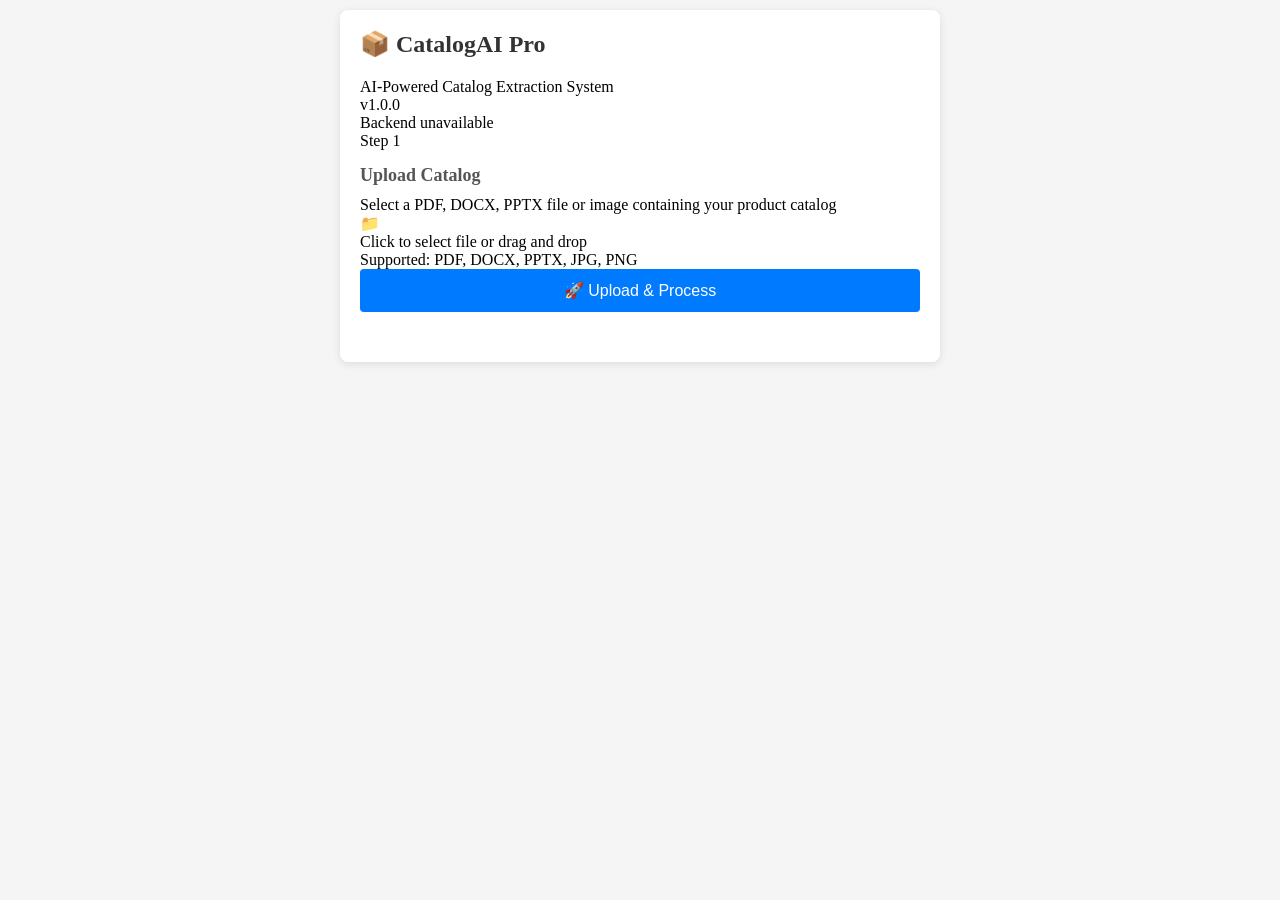
==== frontend/frontend/index.html @ 49868442 "Initial commit: CatalogAI Pro" ====
<!DOCTYPE html>
<html lang="en">
<head>
    <meta charset="UTF-8">
    <meta name="viewport" content="width=device-width, initial-scale=1.0">
    <meta name="description" content="CatalogAI Pro - AI-Powered Catalog Extraction System">
    <title>CatalogAI Pro - Catalog Extraction</title>
    <link rel="stylesheet" href="css/styles.css">
</head>
<body>
    <div class="container">
        <!-- Header -->
        <div class="header">
            <h1>📦 CatalogAI Pro</h1>
            <p class="subtitle">AI-Powered Catalog Extraction System</p>
            <p class="version">v1.0.0</p>
        </div>

        <!-- Status Bar -->
        <div class="status-bar">
            <span id="statusIndicator" class="status-dot"></span>
            <span id="statusText">Initializing...</span>
        </div>

        <!-- Step 1: Upload -->
        <div class="section">
            <div class="step-number">Step 1</div>
            <h2>Upload Catalog</h2>
            <p class="step-description">
                Select a PDF, DOCX, PPTX file or image containing your product catalog
            </p>
            
            <div class="upload-area" id="uploadArea">
                <div class="upload-icon">📁</div>
                <input 
                    type="file" 
                    id="fileInput" 
                    accept=".pdf,.docx,.pptx,.jpg,.jpeg,.png,.webp"
                    style="display: none;"
                >
                <label for="fileInput" class="upload-label">
                    Click to select file or drag and drop
                </label>
                <p class="upload-hint">
                    Supported: PDF, DOCX, PPTX, JPG, PNG
                </p>
            </div>
            
            <button class="btn btn-primary" id="uploadBtn" onclick="uploadFile()">
                🚀 Upload & Process
            </button>
        </div>

        <!-- Step 2: Progress -->
        <div class="section" id="progressSection" style="display:none;">
            <div class="step-number">Step 2</div>
            <h2>Processing</h2>
            <p class="step-description">
                Your catalog is being processed. This may take a few minutes.
            </p>
            
            <div class="progress-container">
                <div class="progress-bar">
                    <div class="progress-fill" id="progressBar"></div>
                </div>
                <div class="progress-text">
                    <span id="progressPercent">0%</span>
                    <span id="progressDetails"> - Initializing...</span>
                </div>
            </div>
            
            <div class="processing-info">
                <p><strong>Status:</strong> <span id="jobStatus">Initializing</span></p>
                <p><strong>Products Processed:</strong> <span id="productsCount">0 / 0</span></p>
                <p><strong>Estimated Cost:</strong> $<span id="estimatedCost">0.00</span></p>
            </div>
        </div>

        <!-- Step 3: Results -->
        <div class="section" id="resultsSection" style="display:none;">
            <div class="step-number">Step 3</div>
            <h2>Results</h2>
            <p class="step-description">
                Processing complete! Review and download your results.
            </p>
            
            <div class="results-summary">
                <div class="summary-item">
                    <span class="summary-label">✅ Products Extracted:</span>
                    <span id="finalProductCount" class="summary-value">0</span>
                </div>
                <div class="summary-item">
                    <span class="summary-label">💰 Total Cost:</span>
                    <span id="finalCost" class="summary-value">$0.00</span>
                </div>
            </div>
            
            <div id="errorList" style="display:none;" class="error-section">
                <h3>⚠️ Errors</h3>
                <div id="errorItems"></div>
            </div>
            
            <div class="button-group">
                <button class="btn btn-primary" onclick="downloadExcel()">
                    📊 Download Excel
                </button>
                <button class="btn btn-secondary" onclick="downloadCSV()">
                    📋 Download CSV
                </button>
                <button class="btn btn-secondary" onclick="downloadJSON()">
                    📄 Download JSON
                </button>
            </div>
            
            <button class="btn btn-secondary" onclick="startNew()">
                🔄 Process Another File
            </button>
        </div>

        <!-- Logs -->
        <div class="section logs-section" id="logsSection" style="display:none;">
            <h3>📝 Processing Logs</h3>
            <div id="logsList" class="logs-list"></div>
        </div>
    </div>

    <!-- Scripts -->
    <script src="js/config.js"></script>
    <script src="js/api.js"></script>
    <script src="js/app.js"></script>
</body>
</html>
---- frontend/frontend/css/styles.css ----
*{margin:0;padding:0;box-sizing:border-box;}body{font-family:-apple-system,BlinkMacSystemFont,"Segoe UI",Roboto;background:#f5f5f5;padding:10px;}.container{max-width:600px;margin:0 auto;background:white;border-radius:8px;padding:20px;box-shadow:0 2px 8px rgba(0,0,0,0.1);}h1{font-size:24px;margin-bottom:20px;color:#333;}h2{font-size:18px;margin:15px 0 10px;color:#555;}.section{margin-bottom:20px;}input,button{width:100%;padding:12px;margin-bottom:10px;border:1px solid #ddd;border-radius:4px;font-size:16px;}button{background:#007AFF;color:white;border:none;cursor:pointer;}button:hover{background:#0051D5;}.progress-bar{width:100%;height:20px;background:#eee;border-radius:10px;overflow:hidden;margin:10px 0;}.progress-fill{height:100%;background:#4CAF50;width:0%;transition:width 0.3s;}@media(max-width:480px){.container{padding:15px;}h1{font-size:20px;}}
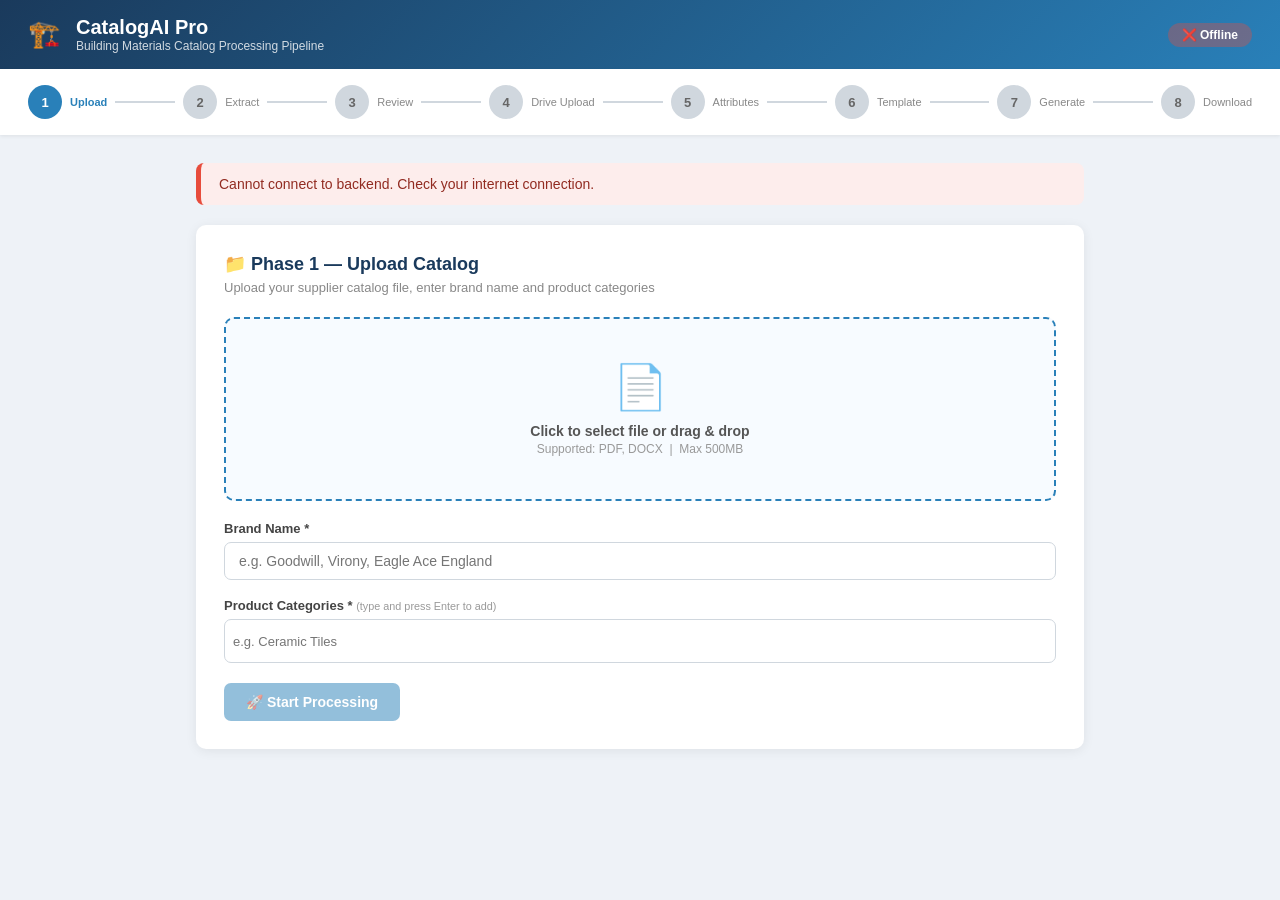
==== commit 3ec4baef: "Deploy: Complete CatalogAI Pro v3 frontend" ====
--- a/frontend/frontend/index.html
+++ b/frontend/frontend/index.html
@@ -1,132 +1,1118 @@
 <!DOCTYPE html>
 <html lang="en">
 <head>
-    <meta charset="UTF-8">
-    <meta name="viewport" content="width=device-width, initial-scale=1.0">
-    <meta name="description" content="CatalogAI Pro - AI-Powered Catalog Extraction System">
-    <title>CatalogAI Pro - Catalog Extraction</title>
-    <link rel="stylesheet" href="css/styles.css">
+<meta charset="UTF-8" />
+<meta name="viewport" content="width=device-width, initial-scale=1.0" />
+<title>CatalogAI Pro — Building Materials Pipeline</title>
+<style>
+*, *::before, *::after { box-sizing: border-box; margin: 0; padding: 0; }
+
+body {
+  font-family: 'Segoe UI', Arial, sans-serif;
+  background: #eef2f7;
+  min-height: 100vh;
+  color: #222;
+}
+
+/* ── HEADER ── */
+header {
+  background: linear-gradient(135deg, #1a3a5c, #2980b9);
+  color: #fff;
+  padding: 16px 28px;
+  display: flex;
+  align-items: center;
+  gap: 16px;
+  box-shadow: 0 3px 10px rgba(0,0,0,0.25);
+}
+header .logo { font-size: 26px; }
+header h1 { font-size: 20px; font-weight: 700; }
+header p { font-size: 12px; opacity: 0.8; }
+.backend-badge {
+  margin-left: auto;
+  padding: 5px 14px;
+  border-radius: 20px;
+  font-size: 12px;
+  font-weight: 600;
+  background: rgba(255,255,255,0.15);
+}
+.backend-badge.online { background: rgba(39,174,96,0.35); }
+.backend-badge.offline { background: rgba(231,76,60,0.35); }
+
+/* ── STEPPER ── */
+.stepper-wrap {
+  background: white;
+  padding: 16px 28px;
+  box-shadow: 0 1px 4px rgba(0,0,0,0.08);
+  overflow-x: auto;
+}
+.stepper {
+  display: flex;
+  align-items: center;
+  min-width: 700px;
+}
+.step-item {
+  display: flex;
+  align-items: center;
+  flex: 1;
+}
+.step-circle {
+  width: 34px;
+  height: 34px;
+  border-radius: 50%;
+  background: #d0d7de;
+  color: #666;
+  display: flex;
+  align-items: center;
+  justify-content: center;
+  font-weight: 700;
+  font-size: 13px;
+  flex-shrink: 0;
+  transition: all 0.3s;
+}
+.step-label {
+  font-size: 11px;
+  color: #888;
+  margin-left: 8px;
+  white-space: nowrap;
+}
+.step-line { flex: 1; height: 2px; background: #d0d7de; margin: 0 8px; }
+.step-item.active .step-circle { background: #2980b9; color: #fff; }
+.step-item.done .step-circle { background: #27ae60; color: #fff; }
+.step-item.active .step-label { color: #2980b9; font-weight: 700; }
+.step-item.done .step-label { color: #27ae60; }
+.step-item.done .step-line { background: #27ae60; }
+
+/* ── MAIN ── */
+.main { max-width: 920px; margin: 28px auto; padding: 0 16px; }
+
+/* ── STATUS BAR ── */
+.status-bar {
+  padding: 13px 18px;
+  border-radius: 8px;
+  font-size: 14px;
+  margin-bottom: 20px;
+  border-left: 5px solid;
+  display: none;
+}
+.status-bar.show { display: block; }
+.status-bar.info    { background: #e8f4fd; border-color: #2980b9; color: #1a5276; }
+.status-bar.success { background: #eafaf1; border-color: #27ae60; color: #1e8449; }
+.status-bar.error   { background: #fdedec; border-color: #e74c3c; color: #922b21; }
+.status-bar.warning { background: #fef9e7; border-color: #f39c12; color: #7d6608; }
+
+/* ── CARD ── */
+.card {
+  background: white;
+  border-radius: 10px;
+  box-shadow: 0 2px 12px rgba(0,0,0,0.07);
+  padding: 28px;
+  margin-bottom: 20px;
+  display: none;
+}
+.card.active { display: block; }
+.card h2 { font-size: 18px; color: #1a3a5c; margin-bottom: 5px; }
+.card .sub { font-size: 13px; color: #888; margin-bottom: 22px; }
+
+/* ── FORM ── */
+.field { margin-bottom: 18px; }
+.field label { display: block; font-size: 13px; font-weight: 600; color: #444; margin-bottom: 6px; }
+.field input[type=text], .field textarea {
+  width: 100%;
+  padding: 10px 14px;
+  border: 1.5px solid #d0d7de;
+  border-radius: 7px;
+  font-size: 14px;
+  outline: none;
+  transition: border 0.2s;
+}
+.field input:focus, .field textarea:focus { border-color: #2980b9; }
+
+.tags-wrap {
+  display: flex;
+  flex-wrap: wrap;
+  gap: 8px;
+  padding: 8px;
+  border: 1.5px solid #d0d7de;
+  border-radius: 7px;
+  min-height: 44px;
+  cursor: text;
+  align-items: center;
+}
+.tags-wrap:focus-within { border-color: #2980b9; }
+.tag {
+  background: #d6e4f7;
+  color: #1a3a5c;
+  padding: 4px 10px;
+  border-radius: 20px;
+  font-size: 12px;
+  display: flex;
+  align-items: center;
+  gap: 6px;
+}
+.tag-remove { cursor: pointer; font-weight: bold; color: #666; }
+.tag-remove:hover { color: #e74c3c; }
+.tag-input {
+  border: none;
+  outline: none;
+  font-size: 13px;
+  min-width: 100px;
+  background: transparent;
+}
+
+/* ── DROP ZONE ── */
+.drop-zone {
+  border: 2px dashed #2980b9;
+  border-radius: 10px;
+  padding: 42px 24px;
+  text-align: center;
+  cursor: pointer;
+  background: #f7fbff;
+  transition: all 0.25s;
+}
+.drop-zone:hover, .drop-zone.over { background: #e5f0fb; border-color: #1a3a5c; }
+.drop-zone .dz-icon { font-size: 44px; margin-bottom: 10px; }
+.drop-zone p { color: #555; font-size: 14px; }
+.drop-zone small { color: #999; font-size: 12px; }
+.file-info {
+  margin-top: 14px;
+  padding: 10px 14px;
+  background: #eafaf1;
+  border-radius: 7px;
+  font-size: 13px;
+  color: #1e8449;
+  display: none;
+}
+.file-info.show { display: block; }
+
+/* ── PROGRESS ── */
+.progress-wrap { margin: 18px 0; }
+.progress-top { display: flex; justify-content: space-between; font-size: 13px; color: #555; margin-bottom: 6px; }
+.progress-bar { height: 10px; background: #e0e8f0; border-radius: 5px; overflow: hidden; }
+.progress-fill { height: 100%; background: linear-gradient(90deg, #2980b9, #27ae60); width: 0%; border-radius: 5px; transition: width 0.4s; }
+.phase-label { font-size: 13px; color: #2980b9; font-weight: 600; margin-top: 8px; min-height: 20px; }
+
+/* ── BUTTONS ── */
+.btn {
+  padding: 11px 22px;
+  border: none;
+  border-radius: 7px;
+  font-size: 14px;
+  font-weight: 600;
+  cursor: pointer;
+  transition: all 0.2s;
+  display: inline-flex;
+  align-items: center;
+  gap: 8px;
+}
+.btn:disabled { opacity: 0.5; cursor: not-allowed; }
+.btn-primary { background: #2980b9; color: #fff; }
+.btn-primary:hover:not(:disabled) { background: #1a3a5c; }
+.btn-success { background: #27ae60; color: #fff; }
+.btn-success:hover:not(:disabled) { background: #1e8449; }
+.btn-warning { background: #f39c12; color: #fff; }
+.btn-danger  { background: #e74c3c; color: #fff; }
+.btn-gray    { background: #95a5a6; color: #fff; }
+.btn-group   { display: flex; gap: 12px; flex-wrap: wrap; margin-top: 20px; }
+
+/* ── IMAGES GRID ── */
+.grid-controls {
+  display: flex;
+  gap: 10px;
+  margin-bottom: 14px;
+  flex-wrap: wrap;
+  align-items: center;
+}
+.summary-badge {
+  padding: 5px 12px;
+  border-radius: 20px;
+  font-size: 12px;
+  font-weight: 600;
+}
+.sb-total    { background: #e8f4fd; color: #1a3a5c; }
+.sb-approved { background: #eafaf1; color: #1e8449; }
+.sb-rejected { background: #fdedec; color: #922b21; }
+
+.images-grid {
+  display: grid;
+  grid-template-columns: repeat(auto-fill, minmax(170px, 1fr));
+  gap: 14px;
+  max-height: 520px;
+  overflow-y: auto;
+  padding-right: 4px;
+}
+.img-card {
+  border: 2px solid #e0e8f0;
+  border-radius: 8px;
+  overflow: hidden;
+  transition: all 0.2s;
+  background: white;
+}
+.img-card.approved { border-color: #27ae60; }
+.img-card.rejected { border-color: #e74c3c; opacity: 0.5; }
+.img-thumb {
+  width: 100%;
+  height: 120px;
+  object-fit: cover;
+  display: block;
+  background: #f0f4f8;
+}
+.img-body { padding: 8px; }
+.img-sku-label { font-size: 10px; color: #888; margin-bottom: 3px; }
+.img-sku-input {
+  width: 100%;
+  padding: 4px 7px;
+  border: 1px solid #d0d7de;
+  border-radius: 4px;
+  font-size: 11px;
+  font-weight: 700;
+  color: #1a3a5c;
+}
+.img-fname { font-size: 10px; color: #aaa; margin-top: 4px; white-space: nowrap; overflow: hidden; text-overflow: ellipsis; }
+.img-actions { display: flex; gap: 4px; padding: 0 8px 8px; }
+.img-actions button {
+  flex: 1; padding: 4px 0; border: none; border-radius: 4px;
+  font-size: 11px; font-weight: 700; cursor: pointer;
+}
+.btn-approve-img { background: #eafaf1; color: #27ae60; }
+.btn-reject-img  { background: #fdedec; color: #e74c3c; }
+.btn-approve-img:hover { background: #27ae60; color: #fff; }
+.btn-reject-img:hover  { background: #e74c3c; color: #fff; }
+
+/* ── DRIVE SECTION ── */
+.drive-info {
+  padding: 16px;
+  background: #f7fbff;
+  border-radius: 8px;
+  margin-bottom: 14px;
+  font-size: 14px;
+}
+.drive-info a { color: #2980b9; }
+
+/* ── FLAGGED ITEMS ── */
+.flagged-list { margin-top: 14px; }
+.flagged-item {
+  padding: 10px 14px;
+  background: #fef9e7;
+  border-left: 4px solid #f39c12;
+  border-radius: 5px;
+  margin-bottom: 8px;
+  font-size: 13px;
+}
+.flagged-item strong { color: #7d6608; }
+
+/* ── VALIDATION ── */
+.validation-report { margin-top: 14px; }
+.v-issue {
+  padding: 8px 14px;
+  background: #fdedec;
+  border-radius: 5px;
+  margin-bottom: 6px;
+  font-size: 13px;
+  color: #922b21;
+}
+.v-pass {
+  padding: 14px;
+  background: #eafaf1;
+  border-radius: 8px;
+  color: #1e8449;
+  font-weight: 600;
+  font-size: 14px;
+}
+
+/* ── RESULT BOXES ── */
+.result-grid {
+  display: grid;
+  grid-template-columns: repeat(auto-fit, minmax(140px, 1fr));
+  gap: 14px;
+  margin-bottom: 20px;
+}
+.result-box {
+  padding: 18px;
+  background: #f7fbff;
+  border-radius: 8px;
+  text-align: center;
+}
+.result-box .big { font-size: 36px; font-weight: 800; color: #1a3a5c; }
+.result-box .lbl { font-size: 12px; color: #888; margin-top: 5px; }
+
+.download-btn {
+  display: inline-flex;
+  align-items: center;
+  gap: 10px;
+  padding: 13px 26px;
+  background: linear-gradient(135deg, #27ae60, #1e8449);
+  color: #fff;
+  border: none;
+  border-radius: 8px;
+  font-size: 15px;
+  font-weight: 700;
+  cursor: pointer;
+  margin-right: 10px;
+  margin-bottom: 10px;
+  text-decoration: none;
+  transition: all 0.25s;
+}
+.download-btn:hover { transform: translateY(-2px); box-shadow: 0 6px 18px rgba(39,174,96,0.3); }
+.download-btn.secondary { background: linear-gradient(135deg, #2980b9, #1a3a5c); }
+
+/* ── RESPONSIVE ── */
+@media (max-width: 500px) {
+  .step-label { display: none; }
+  .result-grid { grid-template-columns: 1fr 1fr; }
+  header h1 { font-size: 16px; }
+}
+</style>
 </head>
 <body>
-    <div class="container">
-        <!-- Header -->
-        <div class="header">
-            <h1>📦 CatalogAI Pro</h1>
-            <p class="subtitle">AI-Powered Catalog Extraction System</p>
-            <p class="version">v1.0.0</p>
-        </div>
-
-        <!-- Status Bar -->
-        <div class="status-bar">
-            <span id="statusIndicator" class="status-dot"></span>
-            <span id="statusText">Initializing...</span>
-        </div>
-
-        <!-- Step 1: Upload -->
-        <div class="section">
-            <div class="step-number">Step 1</div>
-            <h2>Upload Catalog</h2>
-            <p class="step-description">
-                Select a PDF, DOCX, PPTX file or image containing your product catalog
-            </p>
-            
-            <div class="upload-area" id="uploadArea">
-                <div class="upload-icon">📁</div>
-                <input 
-                    type="file" 
-                    id="fileInput" 
-                    accept=".pdf,.docx,.pptx,.jpg,.jpeg,.png,.webp"
-                    style="display: none;"
-                >
-                <label for="fileInput" class="upload-label">
-                    Click to select file or drag and drop
-                </label>
-                <p class="upload-hint">
-                    Supported: PDF, DOCX, PPTX, JPG, PNG
-                </p>
-            </div>
-            
-            <button class="btn btn-primary" id="uploadBtn" onclick="uploadFile()">
-                🚀 Upload & Process
-            </button>
-        </div>
-
-        <!-- Step 2: Progress -->
-        <div class="section" id="progressSection" style="display:none;">
-            <div class="step-number">Step 2</div>
-            <h2>Processing</h2>
-            <p class="step-description">
-                Your catalog is being processed. This may take a few minutes.
-            </p>
-            
-            <div class="progress-container">
-                <div class="progress-bar">
-                    <div class="progress-fill" id="progressBar"></div>
-                </div>
-                <div class="progress-text">
-                    <span id="progressPercent">0%</span>
-                    <span id="progressDetails"> - Initializing...</span>
-                </div>
-            </div>
-            
-            <div class="processing-info">
-                <p><strong>Status:</strong> <span id="jobStatus">Initializing</span></p>
-                <p><strong>Products Processed:</strong> <span id="productsCount">0 / 0</span></p>
-                <p><strong>Estimated Cost:</strong> $<span id="estimatedCost">0.00</span></p>
-            </div>
-        </div>
-
-        <!-- Step 3: Results -->
-        <div class="section" id="resultsSection" style="display:none;">
-            <div class="step-number">Step 3</div>
-            <h2>Results</h2>
-            <p class="step-description">
-                Processing complete! Review and download your results.
-            </p>
-            
-            <div class="results-summary">
-                <div class="summary-item">
-                    <span class="summary-label">✅ Products Extracted:</span>
-                    <span id="finalProductCount" class="summary-value">0</span>
-                </div>
-                <div class="summary-item">
-                    <span class="summary-label">💰 Total Cost:</span>
-                    <span id="finalCost" class="summary-value">$0.00</span>
-                </div>
-            </div>
-            
-            <div id="errorList" style="display:none;" class="error-section">
-                <h3>⚠️ Errors</h3>
-                <div id="errorItems"></div>
-            </div>
-            
-            <div class="button-group">
-                <button class="btn btn-primary" onclick="downloadExcel()">
-                    📊 Download Excel
-                </button>
-                <button class="btn btn-secondary" onclick="downloadCSV()">
-                    📋 Download CSV
-                </button>
-                <button class="btn btn-secondary" onclick="downloadJSON()">
-                    📄 Download JSON
-                </button>
-            </div>
-            
-            <button class="btn btn-secondary" onclick="startNew()">
-                🔄 Process Another File
-            </button>
-        </div>
-
-        <!-- Logs -->
-        <div class="section logs-section" id="logsSection" style="display:none;">
-            <h3>📝 Processing Logs</h3>
-            <div id="logsList" class="logs-list"></div>
-        </div>
-    </div>
-
-    <!-- Scripts -->
-    <script src="js/config.js"></script>
-    <script src="js/api.js"></script>
-    <script src="js/app.js"></script>
+
+<!-- HEADER -->
+<header>
+  <div class="logo">🏗️</div>
+  <div>
+    <h1>CatalogAI Pro</h1>
+    <p>Building Materials Catalog Processing Pipeline</p>
+  </div>
+  <span class="backend-badge" id="backendBadge">Connecting...</span>
+</header>
+
+<!-- STEPPER -->
+<div class="stepper-wrap">
+  <div class="stepper">
+    <div class="step-item active" id="stp1">
+      <div class="step-circle">1</div>
+      <div class="step-label">Upload</div>
+    </div>
+    <div class="step-line" id="sl1"></div>
+    <div class="step-item" id="stp2">
+      <div class="step-circle">2</div>
+      <div class="step-label">Extract</div>
+    </div>
+    <div class="step-line" id="sl2"></div>
+    <div class="step-item" id="stp3">
+      <div class="step-circle">3</div>
+      <div class="step-label">Review</div>
+    </div>
+    <div class="step-line" id="sl3"></div>
+    <div class="step-item" id="stp4">
+      <div class="step-circle">4</div>
+      <div class="step-label">Drive Upload</div>
+    </div>
+    <div class="step-line" id="sl4"></div>
+    <div class="step-item" id="stp5">
+      <div class="step-circle">5</div>
+      <div class="step-label">Attributes</div>
+    </div>
+    <div class="step-line" id="sl5"></div>
+    <div class="step-item" id="stp6">
+      <div class="step-circle">6</div>
+      <div class="step-label">Template</div>
+    </div>
+    <div class="step-line" id="sl6"></div>
+    <div class="step-item" id="stp7">
+      <div class="step-circle">7</div>
+      <div class="step-label">Generate</div>
+    </div>
+    <div class="step-line" id="sl7"></div>
+    <div class="step-item" id="stp8">
+      <div class="step-circle">8</div>
+      <div class="step-label">Download</div>
+    </div>
+  </div>
+</div>
+
+<!-- MAIN -->
+<div class="main">
+
+  <!-- Global Status -->
+  <div class="status-bar info show" id="statusBar">Checking backend connection...</div>
+
+  <!-- ══ PHASE 1: UPLOAD ══ -->
+  <div class="card active" id="ph1">
+    <h2>📁 Phase 1 — Upload Catalog</h2>
+    <p class="sub">Upload your supplier catalog file, enter brand name and product categories</p>
+
+    <div class="drop-zone" id="dropZone">
+      <div class="dz-icon">📄</div>
+      <p><strong>Click to select file or drag & drop</strong></p>
+      <small>Supported: PDF, DOCX &nbsp;|&nbsp; Max 500MB</small>
+      <input type="file" id="fileInput" accept=".pdf,.docx,.doc" style="display:none">
+    </div>
+    <div class="file-info" id="fileInfo"></div>
+
+    <div class="field" style="margin-top:20px;">
+      <label>Brand Name *</label>
+      <input type="text" id="brandInput" placeholder="e.g. Goodwill, Virony, Eagle Ace England" />
+    </div>
+
+    <div class="field">
+      <label>Product Categories * <small style="font-weight:400;color:#999">(type and press Enter to add)</small></label>
+      <div class="tags-wrap" id="tagsWrap">
+        <input class="tag-input" id="tagInput" placeholder="e.g. Ceramic Tiles" />
+      </div>
+    </div>
+
+    <div class="btn-group">
+      <button class="btn btn-primary" id="startBtn" onclick="startPipeline()" disabled>
+        🚀 Start Processing
+      </button>
+    </div>
+  </div>
+
+  <!-- ══ PHASE 2: EXTRACTION ══ -->
+  <div class="card" id="ph2">
+    <h2>⚙️ Phase 2 — Extracting Images & Detecting SKUs</h2>
+    <p class="sub">Extracting all images from document. Claude AI reads each image for SKU codes and dimensions.</p>
+
+    <div class="progress-wrap">
+      <div class="progress-top">
+        <span id="progLabel">Initializing...</span>
+        <span id="progPct">0%</span>
+      </div>
+      <div class="progress-bar"><div class="progress-fill" id="progFill"></div></div>
+    </div>
+    <div class="phase-label" id="phaseLabel">Starting extraction...</div>
+    <div style="font-size:13px;color:#555;margin-top:10px;">
+      Images found: <strong id="imgCount">0</strong>
+    </div>
+  </div>
+
+  <!-- ══ PHASE 3: HUMAN REVIEW ══ -->
+  <div class="card" id="ph3">
+    <h2>🔍 Phase 3 — Human Review Checkpoint</h2>
+    <p class="sub">Inspect every image. Edit SKU if needed. Approve or reject. Only approved images proceed to Drive.</p>
+
+    <div class="grid-controls">
+      <span class="summary-badge sb-total">Total: <span id="totalCnt">0</span></span>
+      <span class="summary-badge sb-approved">✅ Approved: <span id="appCnt">0</span></span>
+      <span class="summary-badge sb-rejected">❌ Rejected: <span id="rejCnt">0</span></span>
+      <button class="btn btn-success" style="padding:6px 14px;font-size:12px;" onclick="approveAll()">✅ Approve All</button>
+      <button class="btn btn-danger"  style="padding:6px 14px;font-size:12px;" onclick="rejectAll()">❌ Reject All</button>
+    </div>
+
+    <div class="images-grid" id="imagesGrid"></div>
+
+    <div class="btn-group">
+      <button class="btn btn-primary" id="confirmBtn" onclick="confirmApproval()" disabled>
+        ✅ Confirm Approved — Proceed to Drive Upload
+      </button>
+    </div>
+  </div>
+
+  <!-- ══ PHASE 4: DRIVE UPLOAD ══ -->
+  <div class="card" id="ph4">
+    <h2>☁️ Phase 4 — Google Drive Upload</h2>
+    <p class="sub">Uploading approved images to Google Drive. Getting real shareable links for each image.</p>
+
+    <div class="progress-wrap">
+      <div class="progress-top">
+        <span id="driveLabel">Uploading...</span>
+        <span id="drivePct"></span>
+      </div>
+      <div class="progress-bar"><div class="progress-fill" id="driveFill"></div></div>
+    </div>
+    <div class="phase-label" id="drivePhase"></div>
+
+    <div class="drive-info" id="driveResult" style="display:none">
+      <div>✅ <strong id="driveCount">0</strong> images uploaded to Google Drive</div>
+      <div style="margin-top:8px;">📁 <a id="driveFolderLink" href="#" target="_blank">Open Drive Folder</a></div>
+      <div style="margin-top:8px;">📄 <strong id="linksCount">0</strong> unique links generated</div>
+    </div>
+
+    <div class="btn-group" id="driveDownloadBtns" style="display:none">
+      <button class="btn btn-gray" onclick="downloadFile('txt')">⬇️ Download SKU Links TXT</button>
+      <button class="btn btn-gray" onclick="downloadFile('csv')">⬇️ Download SKU Links CSV</button>
+    </div>
+
+    <div class="btn-group" id="driveNextBtn" style="display:none">
+      <button class="btn btn-primary" onclick="goToPhase(5); triggerAttributeExtraction()">
+        ➡️ Proceed to Attribute Extraction
+      </button>
+    </div>
+  </div>
+
+  <!-- ══ PHASE 5: ATTRIBUTES ══ -->
+  <div class="card" id="ph5">
+    <h2>🧠 Phase 5 — Product Attribute Extraction</h2>
+    <p class="sub">Claude Vision reads each approved image and extracts all product attributes. Descriptions are generated.</p>
+
+    <div class="progress-wrap">
+      <div class="progress-top">
+        <span id="attrLabel">Processing images...</span>
+        <span id="attrPct">0%</span>
+      </div>
+      <div class="progress-bar"><div class="progress-fill" id="attrFill"></div></div>
+    </div>
+    <div class="phase-label" id="attrPhase">Starting attribute extraction...</div>
+
+    <div id="flaggedSection" style="display:none">
+      <h3 style="font-size:15px;color:#f39c12;margin:16px 0 10px;">⚠️ Items Needing Clarification:</h3>
+      <div class="flagged-list" id="flaggedList"></div>
+    </div>
+
+    <div class="btn-group" id="attrNextBtn" style="display:none">
+      <button class="btn btn-primary" onclick="goToPhase(6)">
+        ➡️ Upload Excel Template
+      </button>
+    </div>
+  </div>
+
+  <!-- ══ PHASE 6: TEMPLATE ══ -->
+  <div class="card" id="ph6">
+    <h2>📋 Phase 6 — Upload Excel Template</h2>
+    <p class="sub">Upload the Excel template that will be filled with all product data.</p>
+
+    <div class="drop-zone" id="tmplDropZone">
+      <div class="dz-icon">📊</div>
+      <p><strong>Click to select Excel template</strong></p>
+      <small>Supported: .xlsx, .xlsm</small>
+      <input type="file" id="tmplInput" accept=".xlsx,.xlsm" style="display:none">
+    </div>
+    <div class="file-info" id="tmplInfo"></div>
+
+    <div class="btn-group">
+      <button class="btn btn-primary" id="tmplBtn" onclick="uploadTemplate()" disabled>
+        📤 Upload Template & Generate Excel
+      </button>
+    </div>
+  </div>
+
+  <!-- ══ PHASE 7: GENERATE ══ -->
+  <div class="card" id="ph7">
+    <h2>📊 Phase 7 — Generating Excel File</h2>
+    <p class="sub">Filling your template with SKUs, Drive links, attributes, dimensions, descriptions and tags.</p>
+
+    <div class="progress-wrap">
+      <div class="progress-top">
+        <span id="genLabel">Generating...</span>
+        <span id="genPct"></span>
+      </div>
+      <div class="progress-bar"><div class="progress-fill" id="genFill"></div></div>
+    </div>
+    <div class="phase-label" id="genPhase">Building Excel rows...</div>
+
+    <div id="validationSection" style="display:none; margin-top:20px;">
+      <h3 style="font-size:15px;color:#1a3a5c;margin-bottom:12px;">🔍 Validation Report:</h3>
+      <div class="validation-report" id="validationReport"></div>
+    </div>
+
+    <div class="btn-group" id="genNextBtn" style="display:none">
+      <button class="btn btn-primary" onclick="goToPhase(8)">
+        ➡️ Download Final Files
+      </button>
+    </div>
+  </div>
+
+  <!-- ══ PHASE 8: DOWNLOAD ══ -->
+  <div class="card" id="ph8">
+    <h2>✅ Phase 8 — All Done! Download Your Files</h2>
+    <p class="sub">Your catalog has been fully processed. Download your files below.</p>
+
+    <div class="result-grid">
+      <div class="result-box">
+        <div class="big" id="r_total">0</div>
+        <div class="lbl">Images Extracted</div>
+      </div>
+      <div class="result-box">
+        <div class="big" id="r_approved">0</div>
+        <div class="lbl">Approved Products</div>
+      </div>
+      <div class="result-box">
+        <div class="big" id="r_drive">0</div>
+        <div class="lbl">Drive Links</div>
+      </div>
+      <div class="result-box">
+        <div class="big" id="r_rows">0</div>
+        <div class="lbl">Excel Rows Filled</div>
+      </div>
+    </div>
+
+    <div>
+      <button class="download-btn" onclick="downloadFile('excel')">⬇️ Download Final Excel</button>
+      <button class="download-btn secondary" onclick="downloadFile('txt')">⬇️ Download SKU Links TXT</button>
+      <button class="download-btn secondary" onclick="downloadFile('csv')">⬇️ Download SKU Links CSV</button>
+      <button class="download-btn secondary" onclick="downloadFile('metadata')">⬇️ Download Metadata JSON</button>
+    </div>
+
+    <div class="btn-group" style="margin-top:24px;">
+      <button class="btn btn-gray" onclick="resetAll()">🔄 Process Another Catalog</button>
+    </div>
+  </div>
+
+</div><!-- /main -->
+
+<script>
+const BACKEND = "https://catalogai-pro.fly.dev";
+let jobId = null;
+let allImages = [];
+let imageStates = {};
+let pollTimer = null;
+let categories = [];
+let approvedImages = [];
+let driveLinksCount = 0;
+
+// ── INIT ─────────────────────────────────────────────────────────────────────
+window.addEventListener('load', async () => {
+  try {
+    const r = await fetch(`${BACKEND}/health`);
+    const d = await r.json();
+    if (d.status === 'ok') {
+      setBadge('✅ Backend Online', 'online');
+      showStatus(`Backend connected. Drive: ${d.drive}. Ready to process catalogs.`, 'success');
+      setTimeout(() => document.getElementById('statusBar').classList.remove('show'), 4000);
+    }
+  } catch {
+    setBadge('❌ Offline', 'offline');
+    showStatus('Cannot connect to backend. Check your internet connection.', 'error');
+  }
+});
+
+// ── FILE UPLOAD ZONE ─────────────────────────────────────────────────────────
+const dropZone = document.getElementById('dropZone');
+const fileInput = document.getElementById('fileInput');
+dropZone.addEventListener('click', () => fileInput.click());
+dropZone.addEventListener('dragover', e => { e.preventDefault(); dropZone.classList.add('over'); });
+dropZone.addEventListener('dragleave', () => dropZone.classList.remove('over'));
+dropZone.addEventListener('drop', e => { e.preventDefault(); dropZone.classList.remove('over'); handleFile(e.dataTransfer.files[0]); });
+fileInput.addEventListener('change', () => handleFile(fileInput.files[0]));
+
+function handleFile(file) {
+  if (!file) return;
+  window._catalogFile = file;
+  const fi = document.getElementById('fileInfo');
+  fi.innerHTML = `✅ <strong>${file.name}</strong> — ${(file.size/1024/1024).toFixed(2)} MB`;
+  fi.classList.add('show');
+  checkStartReady();
+}
+
+// ── CATEGORY TAGS ─────────────────────────────────────────────────────────────
+const tagInput = document.getElementById('tagInput');
+tagInput.addEventListener('keydown', e => {
+  if ((e.key === 'Enter' || e.key === ',') && tagInput.value.trim()) {
+    e.preventDefault();
+    addTag(tagInput.value.trim());
+    tagInput.value = '';
+  }
+});
+document.getElementById('tagsWrap').addEventListener('click', () => tagInput.focus());
+
+function addTag(val) {
+  if (categories.includes(val)) return;
+  categories.push(val);
+  const tag = document.createElement('div');
+  tag.className = 'tag';
+  tag.innerHTML = `${val}<span class="tag-remove" onclick="removeTag('${val}',this)">×</span>`;
+  tag.dataset.val = val;
+  document.getElementById('tagsWrap').insertBefore(tag, tagInput);
+  checkStartReady();
+}
+
+function removeTag(val, el) {
+  categories = categories.filter(c => c !== val);
+  el.parentElement.remove();
+  checkStartReady();
+}
+
+document.getElementById('brandInput').addEventListener('input', checkStartReady);
+
+function checkStartReady() {
+  const brand = document.getElementById('brandInput').value.trim();
+  const hasFile = !!window._catalogFile;
+  const hasCats = categories.length > 0;
+  document.getElementById('startBtn').disabled = !(brand && hasFile && hasCats);
+}
+
+// ── PIPELINE START ────────────────────────────────────────────────────────────
+async function startPipeline() {
+  const brand = document.getElementById('brandInput').value.trim();
+  if (!brand || !window._catalogFile || categories.length === 0) return;
+  document.getElementById('startBtn').disabled = true;
+  showStatus('Creating job...', 'info');
+  try {
+    // Create job
+    const r1 = await fetch(`${BACKEND}/api/jobs`, {
+      method: 'POST',
+      headers: {'Content-Type': 'application/json'},
+      body: JSON.stringify({ brand, categories })
+    });
+    const j1 = await r1.json();
+    if (!r1.ok) throw new Error(j1.detail || 'Job creation failed');
+    jobId = j1.job_id;
+    showStatus(`Job created: ${jobId}. Uploading file...`, 'info');
+
+    // Upload file
+    const form = new FormData();
+    form.append('file', window._catalogFile);
+    const r2 = await fetch(`${BACKEND}/api/jobs/${jobId}/upload`, { method: 'POST', body: form });
+    const j2 = await r2.json();
+    if (!r2.ok) throw new Error(j2.detail || 'Upload failed');
+
+    showStatus('File uploaded. Extracting images and detecting SKUs...', 'info');
+    goToPhase(2);
+    pollExtraction();
+
+  } catch (err) {
+    showStatus('Error: ' + err.message, 'error');
+    document.getElementById('startBtn').disabled = false;
+  }
+}
+
+// ── POLL EXTRACTION ───────────────────────────────────────────────────────────
+function pollExtraction() {
+  const phaseLabels = {
+    'extracting_images': 'Extracting images from document...',
+    'detecting_skus': 'Claude AI reading SKU codes and dimensions...',
+    'awaiting_review': 'Extraction complete!',
+    'error': 'An error occurred'
+  };
+  pollTimer = setInterval(async () => {
+    try {
+      const r = await fetch(`${BACKEND}/api/jobs/${jobId}/progress`);
+      const d = await r.json();
+      setProgress('progFill', 'progPct', 'progLabel', d.progress, phaseLabels[d.phase] || d.phase);
+      document.getElementById('imgCount').textContent = d.images_extracted || 0;
+      document.getElementById('phaseLabel').textContent = phaseLabels[d.phase] || d.phase;
+
+      if (d.status === 'awaiting_review') {
+        clearInterval(pollTimer);
+        await loadImages();
+      } else if (d.status === 'error') {
+        clearInterval(pollTimer);
+        showStatus('Extraction error: ' + d.error, 'error');
+      }
+    } catch (err) {
+      clearInterval(pollTimer);
+      showStatus('Connection error: ' + err.message, 'error');
+    }
+  }, 2000);
+}
+
+// ── LOAD IMAGES FOR REVIEW ────────────────────────────────────────────────────
+async function loadImages() {
+  const r = await fetch(`${BACKEND}/api/jobs/${jobId}/images`);
+  const d = await r.json();
+  allImages = d.images || [];
+  imageStates = {};
+  allImages.forEach(img => { imageStates[img.index] = 'approved'; });
+  renderGrid();
+  goToPhase(3);
+  showStatus(`${allImages.length} images extracted and SKUs detected. Review below.`, 'success');
+}
+
+function renderGrid() {
+  const grid = document.getElementById('imagesGrid');
+  grid.innerHTML = '';
+  let ap = 0, rj = 0;
+  allImages.forEach(img => {
+    const st = imageStates[img.index] || 'approved';
+    if (st === 'approved') ap++; else rj++;
+    const div = document.createElement('div');
+    div.className = `img-card ${st}`;
+    div.id = `ic_${img.index}`;
+    div.innerHTML = `
+      <img class="img-thumb" src="${BACKEND}/api/jobs/${jobId}/image/${img.filename}"
+           onerror="this.style.background='#e0e8f0';this.alt='No preview'" alt="${img.sku}" />
+      <div class="img-body">
+        <div class="img-sku-label">SKU</div>
+        <input class="img-sku-input" id="sku_${img.index}" value="${img.sku}"
+               onchange="updateSku(${img.index}, this.value)" />
+        <div class="img-fname">${img.filename}</div>
+      </div>
+      <div class="img-actions">
+        <button class="btn-approve-img" onclick="setState(${img.index},'approved')">✅ OK</button>
+        <button class="btn-reject-img"  onclick="setState(${img.index},'rejected')">❌ Skip</button>
+      </div>`;
+    grid.appendChild(div);
+  });
+  document.getElementById('totalCnt').textContent = allImages.length;
+  document.getElementById('appCnt').textContent = ap;
+  document.getElementById('rejCnt').textContent = rj;
+  document.getElementById('confirmBtn').disabled = ap === 0;
+}
+
+function setState(idx, state) {
+  imageStates[idx] = state;
+  const card = document.getElementById(`ic_${idx}`);
+  card.className = `img-card ${state}`;
+  updateCounts();
+}
+
+function updateSku(idx, val) {
+  const img = allImages.find(i => i.index === idx);
+  if (img) img.sku = val;
+}
+
+function updateCounts() {
+  let ap = 0, rj = 0;
+  Object.values(imageStates).forEach(s => s === 'approved' ? ap++ : rj++);
+  document.getElementById('appCnt').textContent = ap;
+  document.getElementById('rejCnt').textContent = rj;
+  document.getElementById('confirmBtn').disabled = ap === 0;
+}
+
+function approveAll() { allImages.forEach(i => setState(i.index, 'approved')); }
+function rejectAll()  { allImages.forEach(i => setState(i.index, 'rejected')); }
+
+// ── CONFIRM APPROVAL ──────────────────────────────────────────────────────────
+async function confirmApproval() {
+  approvedImages = allImages
+    .filter(img => imageStates[img.index] === 'approved')
+    .map(img => ({
+      ...img,
+      sku: document.getElementById(`sku_${img.index}`)?.value || img.sku
+    }));
+
+  if (approvedImages.length === 0) return showStatus('Please approve at least one image.', 'warning');
+
+  document.getElementById('confirmBtn').disabled = true;
+  showStatus('Saving approved list...', 'info');
+  try {
+    const r = await fetch(`${BACKEND}/api/jobs/${jobId}/approve`, {
+      method: 'POST',
+      headers: {'Content-Type': 'application/json'},
+      body: JSON.stringify({ approved_images: approvedImages })
+    });
+    if (!r.ok) throw new Error('Approval failed');
+    goToPhase(4);
+    showStatus(`${approvedImages.length} images approved. Starting Drive upload...`, 'info');
+    triggerDriveUpload();
+  } catch (err) {
+    showStatus('Error: ' + err.message, 'error');
+    document.getElementById('confirmBtn').disabled = false;
+  }
+}
+
+// ── DRIVE UPLOAD ──────────────────────────────────────────────────────────────
+async function triggerDriveUpload() {
+  document.getElementById('driveLabel').textContent = 'Uploading to Google Drive...';
+  document.getElementById('driveFill').style.width = '30%';
+  document.getElementById('drivePhase').textContent = 'Authenticating with Google Drive...';
+
+  try {
+    const r = await fetch(`${BACKEND}/api/jobs/${jobId}/upload_to_drive`, { method: 'POST' });
+    const d = await r.json();
+    if (!r.ok) throw new Error(d.detail || 'Drive upload failed');
+
+    driveLinksCount = d.links_count || 0;
+    document.getElementById('driveFill').style.width = '100%';
+    document.getElementById('driveLabel').textContent = 'Upload complete!';
+    document.getElementById('drivePhase').textContent = d.message;
+
+    document.getElementById('driveCount').textContent = d.uploaded;
+    document.getElementById('linksCount').textContent = d.links_count;
+    document.getElementById('driveFolderLink').href = d.drive_folder;
+    document.getElementById('driveResult').style.display = 'block';
+    document.getElementById('driveDownloadBtns').style.display = 'flex';
+    document.getElementById('driveNextBtn').style.display = 'flex';
+
+    showStatus(`✅ ${d.uploaded} images uploaded to Drive. ${d.links_count} real links generated.`, 'success');
+  } catch (err) {
+    showStatus('Drive upload error: ' + err.message, 'error');
+    document.getElementById('driveLabel').textContent = 'Upload failed';
+  }
+}
+
+// ── ATTRIBUTE EXTRACTION ──────────────────────────────────────────────────────
+async function triggerAttributeExtraction() {
+  showStatus('Starting attribute extraction with Claude Vision...', 'info');
+  document.getElementById('attrFill').style.width = '5%';
+
+  try {
+    const r = await fetch(`${BACKEND}/api/jobs/${jobId}/extract_attributes`, { method: 'POST' });
+    if (!r.ok) throw new Error('Failed to start extraction');
+    pollAttributes();
+  } catch (err) {
+    showStatus('Error: ' + err.message, 'error');
+  }
+}
+
+function pollAttributes() {
+  pollTimer = setInterval(async () => {
+    try {
+      const r = await fetch(`${BACKEND}/api/jobs/${jobId}/attributes_progress`);
+      const d = await r.json();
+      setProgress('attrFill', 'attrPct', 'attrLabel', d.progress, 'Extracting attributes...');
+      document.getElementById('attrPhase').textContent = d.phase || '';
+
+      if (d.status === 'attributes_done') {
+        clearInterval(pollTimer);
+        // Show flagged items
+        if (d.flagged && d.flagged.length > 0) {
+          const fl = document.getElementById('flaggedList');
+          fl.innerHTML = '';
+          d.flagged.forEach(f => {
+            fl.innerHTML += `<div class="flagged-item"><strong>${f.sku}</strong>: ${f.reason}</div>`;
+          });
+          document.getElementById('flaggedSection').style.display = 'block';
+        }
+        document.getElementById('attrNextBtn').style.display = 'flex';
+        showStatus('Attribute extraction complete. Review any flagged items above.', 'success');
+      } else if (d.status === 'error') {
+        clearInterval(pollTimer);
+        showStatus('Extraction error: ' + d.error, 'error');
+      }
+    } catch (err) {
+      clearInterval(pollTimer);
+    }
+  }, 3000);
+}
+
+// ── TEMPLATE UPLOAD ───────────────────────────────────────────────────────────
+const tmplDrop = document.getElementById('tmplDropZone');
+const tmplInput = document.getElementById('tmplInput');
+tmplDrop.addEventListener('click', () => tmplInput.click());
+tmplInput.addEventListener('change', () => {
+  const f = tmplInput.files[0];
+  if (f) {
+    window._templateFile = f;
+    document.getElementById('tmplInfo').innerHTML = `✅ <strong>${f.name}</strong>`;
+    document.getElementById('tmplInfo').classList.add('show');
+    document.getElementById('tmplBtn').disabled = false;
+  }
+});
+
+async function uploadTemplate() {
+  if (!window._templateFile) return;
+  document.getElementById('tmplBtn').disabled = true;
+  showStatus('Uploading template...', 'info');
+  try {
+    const form = new FormData();
+    form.append('file', window._templateFile);
+    const r = await fetch(`${BACKEND}/api/jobs/${jobId}/upload_template`, { method: 'POST', body: form });
+    if (!r.ok) throw new Error('Template upload failed');
+    goToPhase(7);
+    showStatus('Template uploaded. Generating Excel...', 'info');
+    triggerExcelGeneration();
+  } catch (err) {
+    showStatus('Error: ' + err.message, 'error');
+    document.getElementById('tmplBtn').disabled = false;
+  }
+}
+
+// ── EXCEL GENERATION ──────────────────────────────────────────────────────────
+async function triggerExcelGeneration() {
+  document.getElementById('genFill').style.width = '20%';
+  try {
+    const r = await fetch(`${BACKEND}/api/jobs/${jobId}/generate_excel`, { method: 'POST' });
+    if (!r.ok) throw new Error('Generation failed');
+    pollGeneration();
+  } catch (err) {
+    showStatus('Error: ' + err.message, 'error');
+  }
+}
+
+function pollGeneration() {
+  pollTimer = setInterval(async () => {
+    try {
+      const r = await fetch(`${BACKEND}/api/jobs/${jobId}/progress`);
+      const d = await r.json();
+
+      if (d.status === 'excel_done' || d.phase === 'excel_done') {
+        clearInterval(pollTimer);
+        document.getElementById('genFill').style.width = '100%';
+        document.getElementById('genLabel').textContent = 'Excel generated!';
+        // Run validation
+        await runValidation();
+      } else if (d.status === 'error') {
+        clearInterval(pollTimer);
+        showStatus('Error: ' + d.error, 'error');
+      }
+    } catch (err) {
+      clearInterval(pollTimer);
+    }
+  }, 2000);
+}
+
+async function runValidation() {
+  try {
+    const r = await fetch(`${BACKEND}/api/jobs/${jobId}/validate`);
+    const d = await r.json();
+    const vr = document.getElementById('validationReport');
+    vr.innerHTML = '';
+    if (d.passed) {
+      vr.innerHTML = '<div class="v-pass">✅ All validation checks passed! No issues found.</div>';
+    } else {
+      d.issues.forEach(issue => {
+        vr.innerHTML += `<div class="v-issue">Row ${issue.row} — ${issue.column}: ${issue.issue}</div>`;
+      });
+    }
+    document.getElementById('validationSection').style.display = 'block';
+    document.getElementById('genNextBtn').style.display = 'flex';
+
+    // Set result counters
+    document.getElementById('r_total').textContent = allImages.length;
+    document.getElementById('r_approved').textContent = approvedImages.length;
+    document.getElementById('r_drive').textContent = driveLinksCount;
+    document.getElementById('r_rows').textContent = approvedImages.length;
+
+    showStatus(d.passed ? '✅ Validation passed! Excel is ready to download.' : `⚠️ ${d.issues_found} issues found. Highlighted in Excel.`, d.passed ? 'success' : 'warning');
+  } catch (err) {
+    showStatus('Validation error: ' + err.message, 'error');
+  }
+}
+
+// ── DOWNLOADS ─────────────────────────────────────────────────────────────────
+function downloadFile(type) {
+  window.open(`${BACKEND}/api/jobs/${jobId}/download/${type}`, '_blank');
+}
+
+// ── HELPERS ───────────────────────────────────────────────────────────────────
+function goToPhase(n) {
+  for (let i = 1; i <= 8; i++) {
+    const card = document.getElementById(`ph${i}`);
+    const step = document.getElementById(`stp${i}`);
+    const line = document.getElementById(`sl${i}`);
+    card.classList.toggle('active', i === n);
+    step.className = 'step-item' + (i < n ? ' done' : i === n ? ' active' : '');
+    if (line) line.style.background = i < n ? '#27ae60' : '#d0d7de';
+  }
+  window.scrollTo(0, 0);
+}
+
+function showStatus(msg, type) {
+  const b = document.getElementById('statusBar');
+  b.textContent = msg;
+  b.className = `status-bar show ${type}`;
+}
+
+function setBadge(text, cls) {
+  const b = document.getElementById('backendBadge');
+  b.textContent = text;
+  b.className = `backend-badge ${cls}`;
+}
+
+function setProgress(fillId, pctId, labelId, pct, label) {
+  document.getElementById(fillId).style.width = (pct || 0) + '%';
+  if (pctId) document.getElementById(pctId).textContent = Math.round(pct || 0) + '%';
+  if (labelId) document.getElementById(labelId).textContent = label || '';
+}
+
+function resetAll() {
+  jobId = null; allImages = []; imageStates = {}; categories = [];
+  approvedImages = []; driveLinksCount = 0;
+  clearInterval(pollTimer);
+  window._catalogFile = null;
+  window._templateFile = null;
+  document.getElementById('fileInput').value = '';
+  document.getElementById('tmplInput').value = '';
+  document.getElementById('fileInfo').classList.remove('show');
+  document.getElementById('tmplInfo').classList.remove('show');
+  document.getElementById('brandInput').value = '';
+  document.getElementById('tagInput').value = '';
+  document.getElementById('tagsWrap').querySelectorAll('.tag').forEach(t => t.remove());
+  document.getElementById('imagesGrid').innerHTML = '';
+  document.getElementById('startBtn').disabled = true;
+  document.getElementById('tmplBtn').disabled = true;
+  document.getElementById('confirmBtn').disabled = true;
+  document.getElementById('driveResult').style.display = 'none';
+  document.getElementById('driveDownloadBtns').style.display = 'none';
+  document.getElementById('driveNextBtn').style.display = 'none';
+  document.getElementById('attrNextBtn').style.display = 'none';
+  document.getElementById('genNextBtn').style.display = 'none';
+  document.getElementById('flaggedSection').style.display = 'none';
+  document.getElementById('validationSection').style.display = 'none';
+  goToPhase(1);
+  showStatus('Ready to process a new catalog.', 'info');
+}
+</script>
 </body>
 </html>
